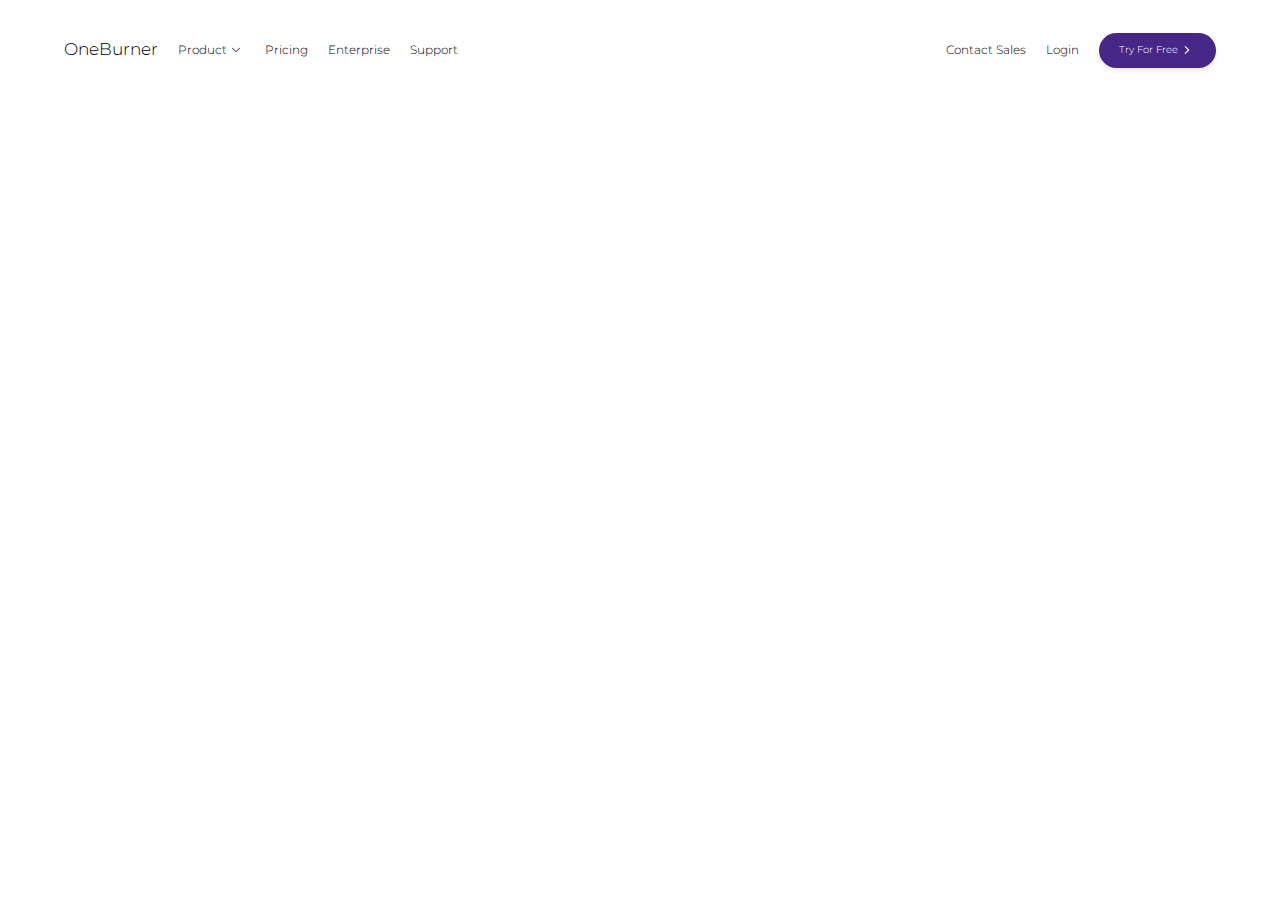
==== index.html @ 7a17dc21 "first commit" ====
<!DOCTYPE html>
<html lang="en">
  <head>
    <meta charset="UTF-8" />
    <meta http-equiv="X-UA-Compatible" content="IE=edge" />
    <meta name="viewport" content="width=device-width, initial-scale=1.0" />
    <title>OneBurner</title>
    <link rel="stylesheet" href="css/default.css" />
    <link rel="stylesheet" href="css/index.css" />
  </head>
  <body>
    <!-- <div id="dropdown-wrapper" class="dropdown-container">
      <div class="dropdown-content">
        <ul class="flex-vertical-center dropdown-links">
          <li class="dropdown-link">
            <h4 class="link-title">Clients</h4>
            <p class="link-description">
              See the amazing team that use <br />Oneburner.
            </p>
          </li>
          <li class="dropdown-link">
            <h4 class="link-title">OneBurner Stores</h4>
            <p class="link-description">
              Explore our ready made solutions to <br />Expand your business.
            </p>
          </li>
          <li class="dropdown-link">
            <h4 class="link-title">Integration</h4>
            <p class="link-description">
              Connect different solutions to <br />Oneburner and get more done.
            </p>
          </li>
          <li class="dropdown-link">
            <h4 class="link-title">Why OneBurner?</h4>
            <p class="link-description">
              Learn more about our features <br />Success rates, benefits and
              demo.
            </p>
          </li>
        </ul>
      </div>
    </div> -->
    <nav class="flex-vertical-center navbar">
      <div class="logo-container">
        <h3>OneBurner</h3>
      </div>
      <div class="flex-vertical-center nav-links">
        <ul class="flex-vertical-center left-nav-links drop-link">
          <li class="flex-vertical-center nav-link" id="drop-link">
            <a href="#">Product</a>
            <img src="assets/arrow-down.svg" alt="" class="link-icon" />
            <div class="dropdownContain">
              <div class="dropOut">
                <ul class="flex-vertical-center dropdown-links">
                  <li class="dropdown-link">
                    <h4 class="link-title">Clients</h4>
                    <p class="link-description">
                      See the amazing team that use <br />Oneburner.
                    </p>
                  </li>
                  <li class="dropdown-link">
                    <h4 class="link-title">OneBurner Stores</h4>
                    <p class="link-description">
                      Explore our ready made solutions to <br />Expand your
                      business.
                    </p>
                  </li>
                  <li class="dropdown-link">
                    <h4 class="link-title">Integration</h4>
                    <p class="link-description">
                      Connect different solutions to <br />Oneburner and get
                      more done.
                    </p>
                  </li>
                  <li class="dropdown-link">
                    <h4 class="link-title">Why OneBurner?</h4>
                    <p class="link-description">
                      Learn more about our features <br />Success rates,
                      benefits and demo.
                    </p>
                  </li>
                </ul>
              </div>
            </div>
          </li>
          <li class="nav-link">
            <a href="#">Pricing</a>
          </li>
          <li class="nav-link"><a href="#">Enterprise</a></li>
          <li class="nav-link"><a href="#">Support</a></li>
        </ul>
        <ul class="flex-vertical-center right-nav-links">
          <li class="nav-link"><a href="contact.html">Contact Sales</a></li>
          <li class="nav-link"><a href="login.html">Login</a></li>
          <li class="nav-link btn">
            <a href="#">Try For Free</a>
            <img src="assets/arrow-right.svg" alt="" class="link-icon" />
          </li>
        </ul>
      </div>
    </nav>
    <script src="js/script.js"></script>
  </body>
</html>
---- css/default.css ----
@import url("https://fonts.googleapis.com/css?family=Monoton|Lora|Montserrat:600&display=swap");
:root {
  --primaryColor: #ffffff;
  --secondaryColor: #462686;
  --linkColor: #5c5c5c;
  --shadow: 0px 3px 6px #00000015;
  --textShadow: 0px 3px 6px #00000034;
}

* {
  margin: 0;
  padding: 0;
  box-sizing: border-box;
}
body,
html {
  margin: 0;
  font-size: 10px;
  background-color: var(--primaryColor);
}
h1,
h2,
h3,
h4,
h5,
h6,
p,
a,
ul,
span,
label,
li,
img {
  font-weight: 300;
  font-family: "Montserrat", sans-serif;
  list-style: none;
}

h1,
h2,
h3,
h4,
h5,
h6 {
  line-height: 1.5;
}
p {
  line-height: 1.6;
  font-weight: 400;
  font-size: 1.5em;
  color: #adadad;
}

h1 {
  font-size: 5.6em;
  letter-spacing: 0.5em;
}
h2 {
  font-size: 4.48em;
  line-height: 1.1;
}
h3 {
  font-size: 1.7em;
}
h4 {
  font-size: 1.2em;
  letter-spacing: 0.6px;
}
h5 {
  font-size: 1.1em;
}
h6 {
  font-size: 0.9em;
  letter-spacing: 1px;
}

a,
button {
  font-family: "Montserrat", sans-serif;
  display: inline-block;
  text-decoration: none !important;
  color: inherit;
  transition: all 0.3s;
  border: none;
}
a {
  font-size: 1.2em;
}
.flex-center {
  display: flex;
  align-items: center;
  justify-content: center;
}
.flex-vertical-center {
  display: flex;
  align-items: center;
}
.flex-horizontal-center {
  display: flex;
  justify-content: center;
}
.btn {
  cursor: pointer;
  height: 3.5em !important;
  padding: 0 !important;
  display: flex;
  align-items: center;
  justify-content: space-evenly;
  text-align: center;
  background-color: var(--secondaryColor);
  color: var(--primaryColor);
  border-radius: 3em;
  box-shadow: var(--shadow);
  font-weight: 700 !important;
}
.dropdown-container {
  visibility: hidden;
  opacity: 0;
  transition: all 0.3s ease-in-out;
  transform: scale(1);
  position: fixed;
  z-index: 1;
  left: 0;
  bottom: 0;
  width: 100%;
  height: calc(100vh - 10em);
  background-color: rgba(21, 17, 17, 0.527);
}
.dropdown-container .dropdown-content {
  -webkit-box-shadow: var(--shadow);
  -moz-box-shadow: var(--shadow);
  box-shadow: var(--shadow);
  background-color: #fefefe;
  margin: auto;
  width: 100%;
  /* min-height: 10em; */
  padding: 1em 5%;
  padding-bottom: 5em;
}

.dropdown-container .dropdown-content .dropdown-links .dropdown-link {
  margin-right: 6em;
}

.dropdown-container
  .dropdown-content
  .dropdown-links
  .dropdown-link
  .link-title {
  font-size: 1.1em;
  line-height: 2.5em;
  color: #000000;
  font-weight: 600;
}

.dropdown-container
  .dropdown-content
  .dropdown-links
  .dropdown-link
  .link-description {
  font-size: 1em;
  line-height: 2em;
  color: var(--linkColor);
}

.show {
  visibility: visible;
  opacity: 1;
  transform: scale(1);
}

/*---------- RESET --------------------------------*/

body {
  line-height: 1;
}
ol,
ul {
  list-style: none;
}
blockquote,
q {
  quotes: none;
}
blockquote:before,
blockquote:after,
q:before,
q:after {
  content: "";
  content: none;
} /* remember to define focus styles! */
:focus {
  outline: 0;
} /* remember to highlight inserts somehow! */
ins {
  text-decoration: none;
}
del {
  text-decoration: line-through;
} /* tables still need 'cellspacing="0"' in the markup */
table {
  border-collapse: collapse;
  border-spacing: 0;
}

ul li.drop-link {
  position: relative;
}
ul > li {
  display: inline-block;
}

.dropdownContain {
  height: calc(100vh - 10em);
  position: absolute;
  left: 0;
  right: 0;
  z-index: 2;
  padding: 0 5%;
  /* left: 50%; */
  /* margin-left: -80px; half of width */
  /* top: -400px; */
}
.dropOut {
  width: 100%;
  background: white;
  float: left;
  position: relative;
  margin-top: 0px;
  opacity: 0;
  -webkit-transition: all 0.1s ease-out;
  -moz-transition: all 0.1s ease-out;
  -ms-transition: all 0.1s ease-out;
  -o-transition: all 0.1s ease-out;
  transition: all 0.1s ease-out;
}

.dropOut ul {
  float: left;
  padding: 10px 0;
}
.dropOut ul li {
  text-align: left;
  float: left;
  width: 125px;
  padding: 12px 0 10px 15px;
  margin: 0px 10px;
  color: #777;
  -webkit-border-radius: 4px;
  -moz-border-radius: 4px;
  border-radius: 4px;
  -webkit-transition: background 0.1s ease-out;
  -moz-transition: background 0.1s ease-out;
  -ms-transition: background 0.1s ease-out;
  -o-transition: background 0.1s ease-out;
  transition: background 0.1s ease-out;
}

.dropOut ul li:hover {
  background: #f6f6f6;
}

ul li:hover a {
  color: white;
}
ul li:hover .dropdownContain {
  top: 65px;
}
ul li:hover .underline {
  border-bottom-color: #777;
}
ul li:hover .dropOut {
  opacity: 1;
  margin-top: 8px;
}
---- css/index.css ----
:root {
  --primaryColor: #ffffff;
  --secondaryColor: #462686;
  --linkColor: #5c5c5c;
  --shadow: 0px 3px 6px #00000015;
  --textShadow: 0px 3px 6px #00000034;
}

* {
  -webkit-box-sizing: border-box;
          box-sizing: border-box;
  padding: 0;
  margin: 0;
}

.navbar {
  height: 10em;
  padding: 0 5%;
}

.navbar .nav-links {
  margin-left: auto;
  width: 100%;
}

.navbar .nav-links .right-nav-links {
  margin-left: auto;
}

.navbar .nav-links .right-nav-links .btn {
  padding: 0 2em !important;
}

.navbar .nav-links .right-nav-links .btn a {
  font-size: 1em;
}

.navbar .nav-links .nav-link {
  margin-left: 2em;
}

.navbar .nav-links .nav-link .link-icon {
  height: 0.8em;
  width: 0.8em;
  margin: 0 0.5em;
}

main {
  margin-top: 5em;
  min-height: 100vh;
}

footer {
  min-height: 8em;
}

footer .copyright {
  color: var(--linkColor);
  font-size: 1.2em;
}
/*# sourceMappingURL=index.css.map */
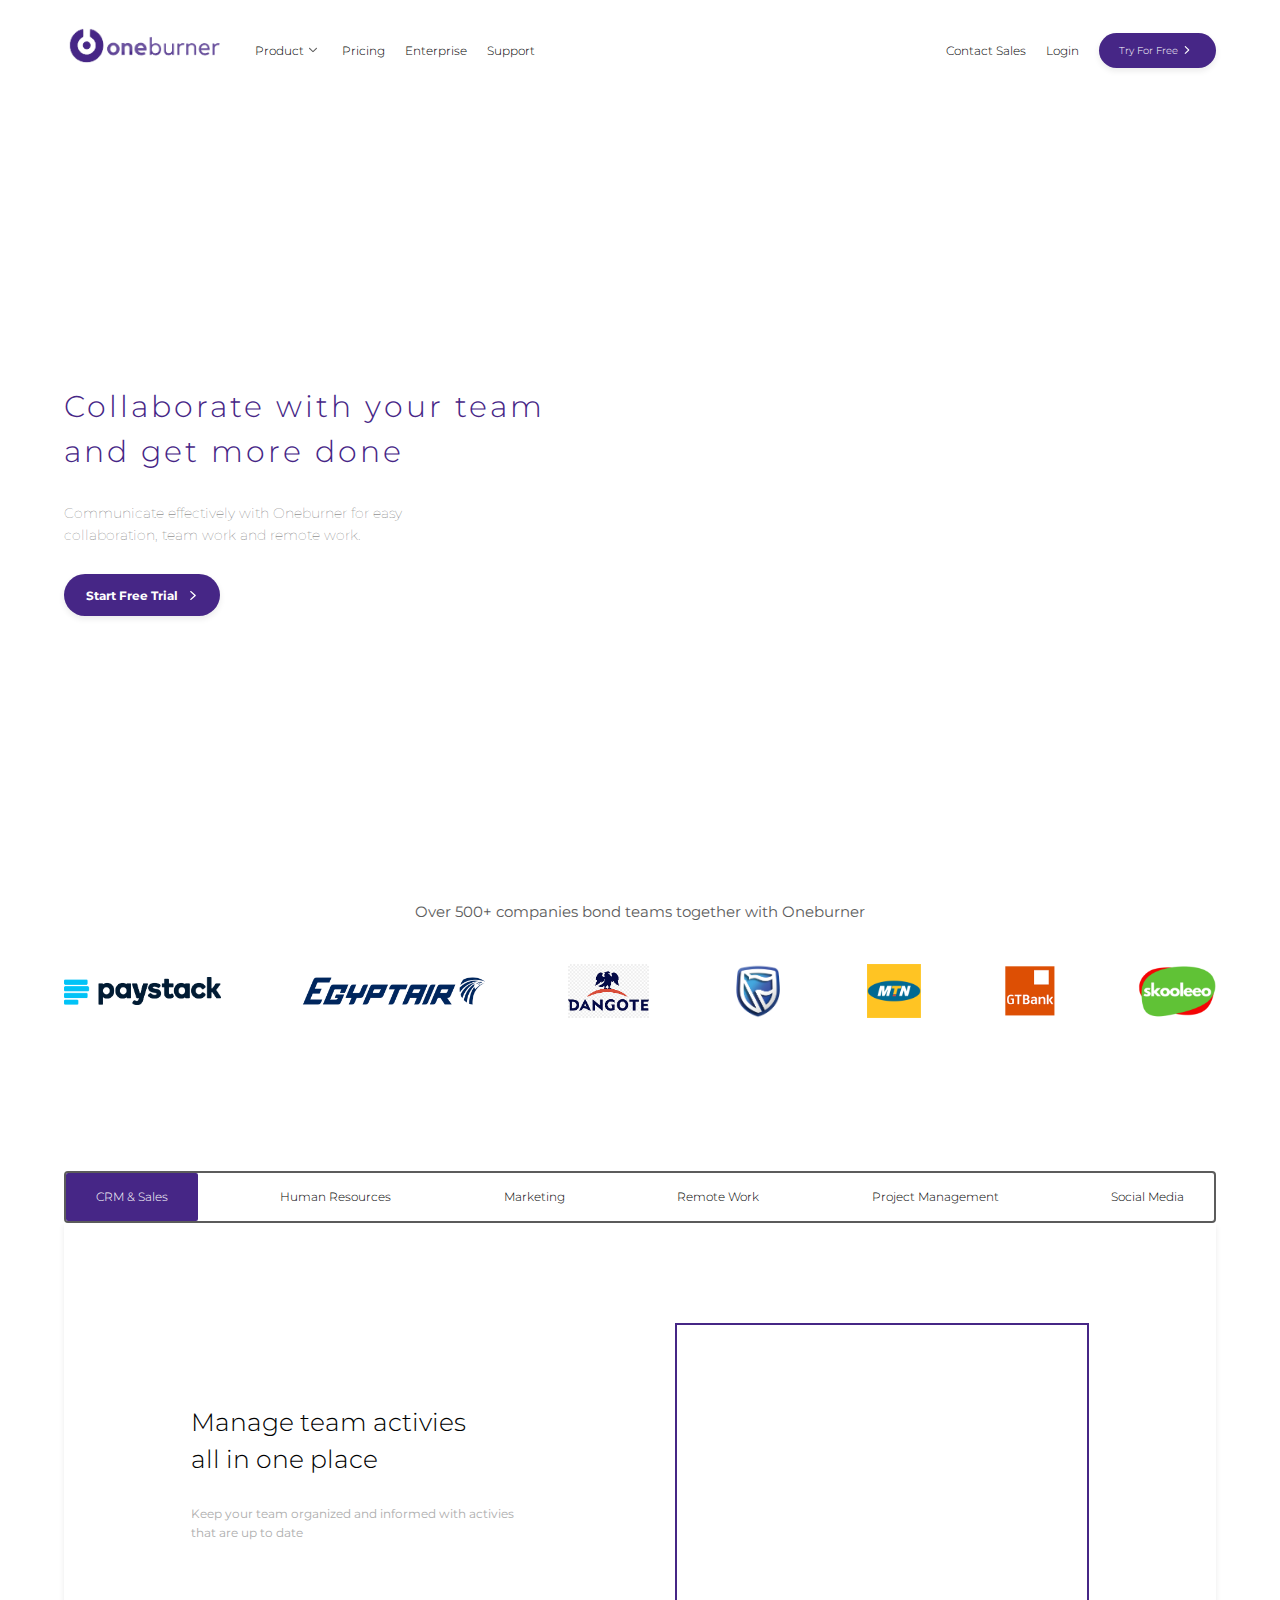
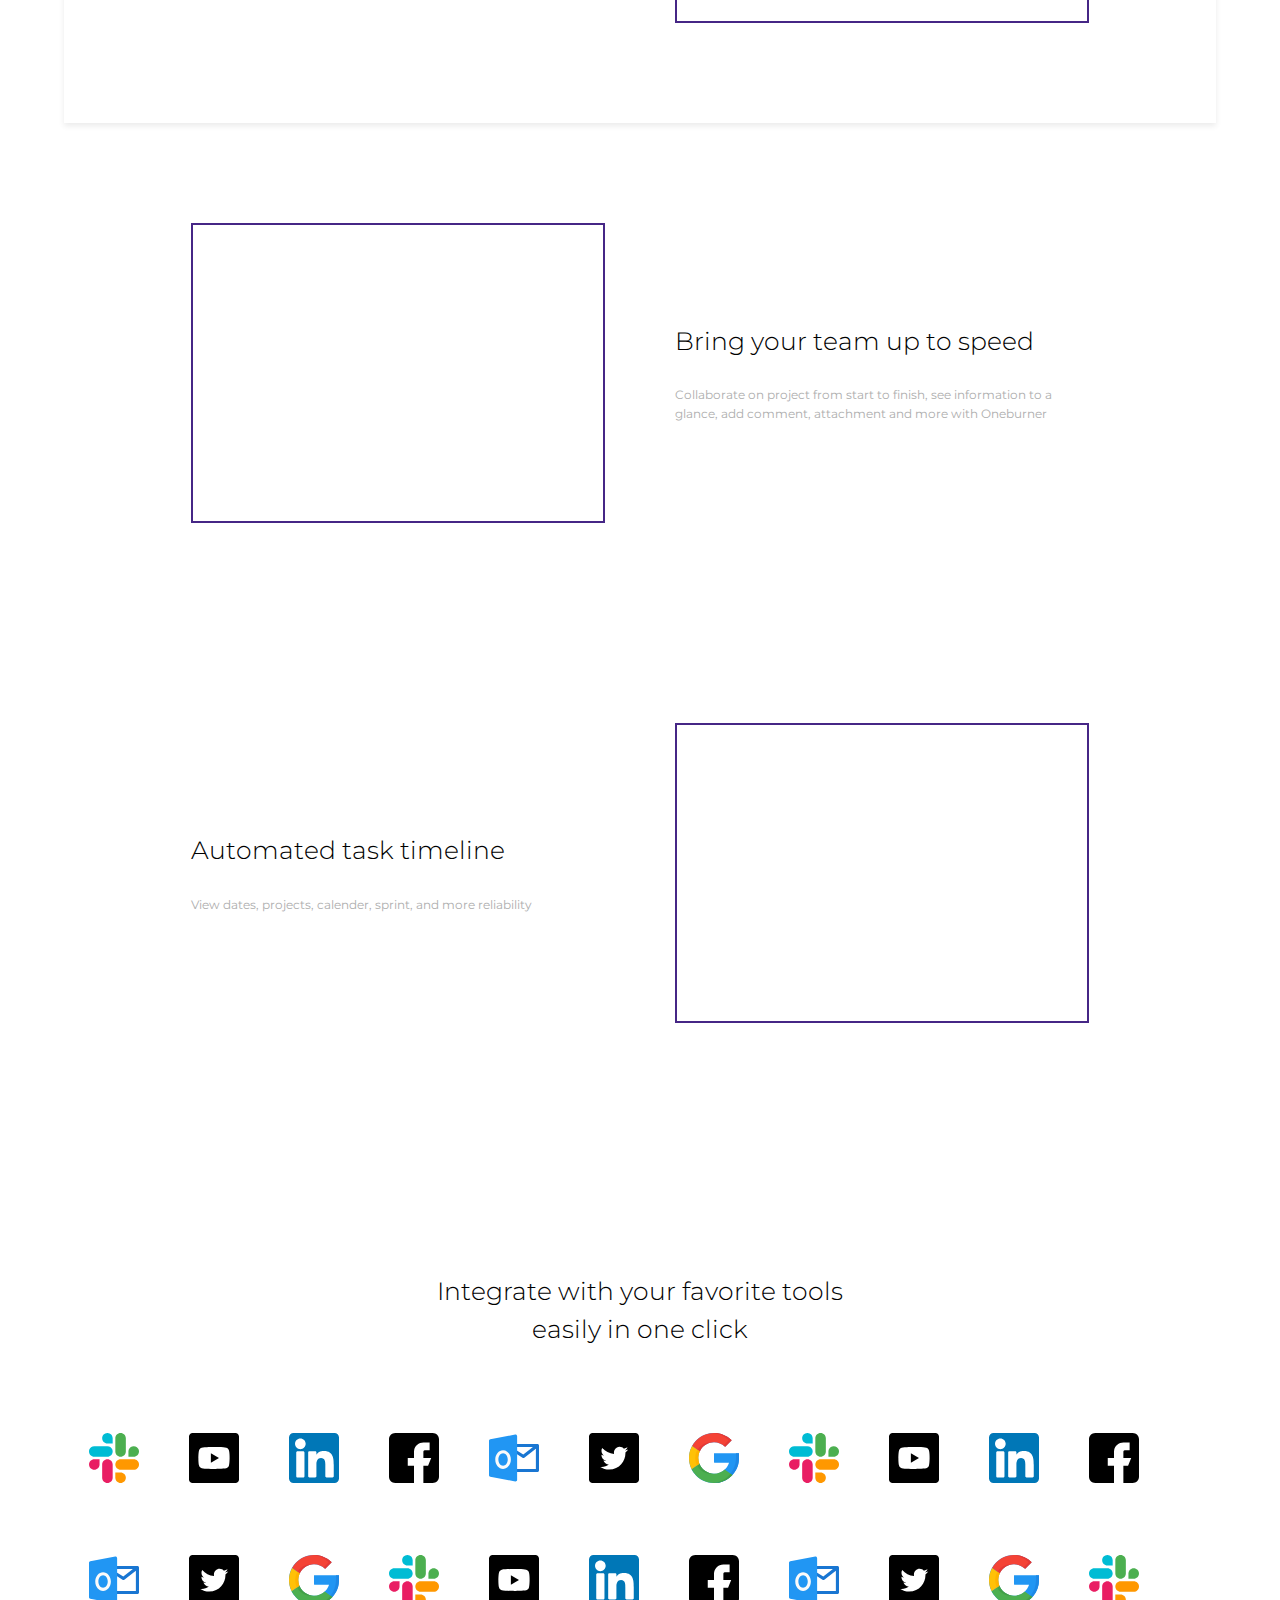
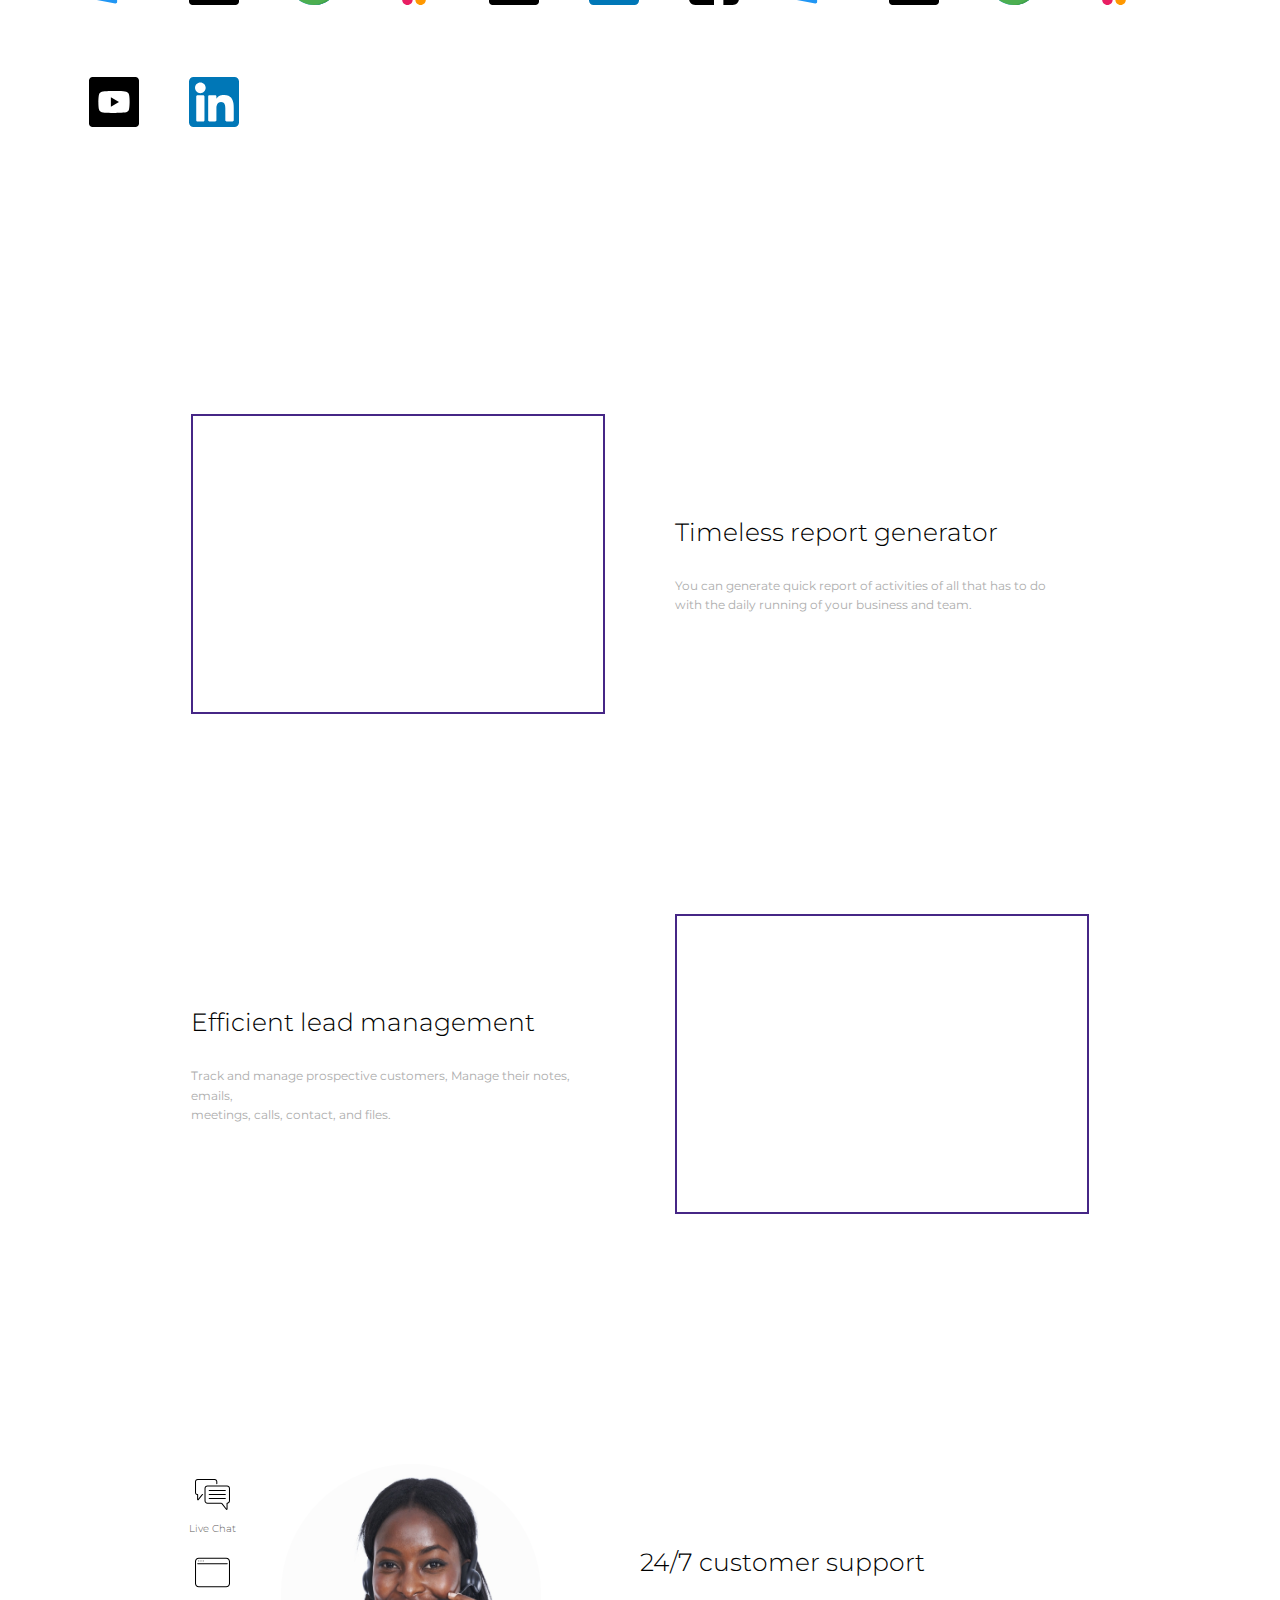
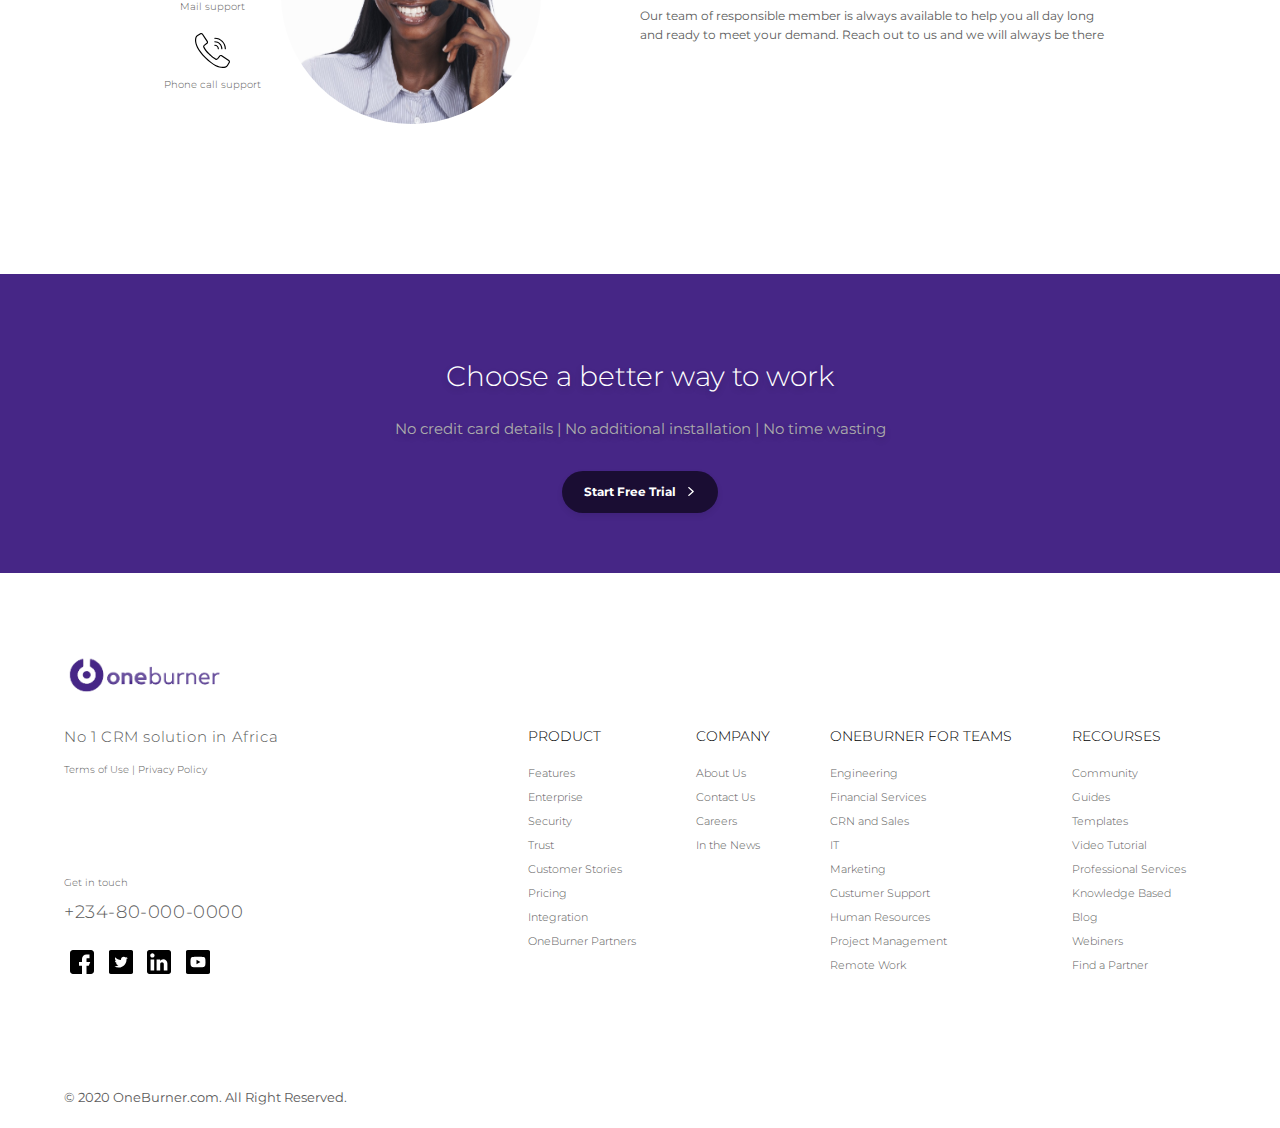
==== commit 0f716a28: "done with most of the things" ====
--- a/index.html
+++ b/index.html
@@ -9,7 +9,7 @@
     <link rel="stylesheet" href="css/index.css" />
   </head>
   <body>
-    <!-- <div id="dropdown-wrapper" class="dropdown-container">
+    <div id="dropdown-wrapper" class="dropdown-container">
       <div class="dropdown-content">
         <ul class="flex-vertical-center dropdown-links">
           <li class="dropdown-link">
@@ -39,66 +39,375 @@
           </li>
         </ul>
       </div>
-    </div> -->
+    </div>
     <nav class="flex-vertical-center navbar">
       <div class="logo-container">
-        <h3>OneBurner</h3>
+        <h3>
+          <a href="index.html"
+            ><img src="assets/logos/logo.png" alt="Oneburner logo" class="logo"
+          /></a>
+        </h3>
       </div>
       <div class="flex-vertical-center nav-links">
-        <ul class="flex-vertical-center left-nav-links drop-link">
+        <ul class="flex-vertical-center left-nav-links">
           <li class="flex-vertical-center nav-link" id="drop-link">
             <a href="#">Product</a>
-            <img src="assets/arrow-down.svg" alt="" class="link-icon" />
-            <div class="dropdownContain">
-              <div class="dropOut">
-                <ul class="flex-vertical-center dropdown-links">
-                  <li class="dropdown-link">
-                    <h4 class="link-title">Clients</h4>
-                    <p class="link-description">
-                      See the amazing team that use <br />Oneburner.
-                    </p>
-                  </li>
-                  <li class="dropdown-link">
-                    <h4 class="link-title">OneBurner Stores</h4>
-                    <p class="link-description">
-                      Explore our ready made solutions to <br />Expand your
-                      business.
-                    </p>
-                  </li>
-                  <li class="dropdown-link">
-                    <h4 class="link-title">Integration</h4>
-                    <p class="link-description">
-                      Connect different solutions to <br />Oneburner and get
-                      more done.
-                    </p>
-                  </li>
-                  <li class="dropdown-link">
-                    <h4 class="link-title">Why OneBurner?</h4>
-                    <p class="link-description">
-                      Learn more about our features <br />Success rates,
-                      benefits and demo.
-                    </p>
-                  </li>
-                </ul>
-              </div>
-            </div>
-          </li>
-          <li class="nav-link">
-            <a href="#">Pricing</a>
-          </li>
+            <img src="assets/icons/arrow-down.svg" alt="" class="link-icon" />
+          </li>
+          <li class="nav-link"><a href="#">Pricing</a></li>
           <li class="nav-link"><a href="#">Enterprise</a></li>
           <li class="nav-link"><a href="#">Support</a></li>
         </ul>
         <ul class="flex-vertical-center right-nav-links">
-          <li class="nav-link"><a href="contact.html">Contact Sales</a></li>
+          <li class="nav-link">
+            <a href="contact.html">Contact Sales</a>
+          </li>
           <li class="nav-link"><a href="login.html">Login</a></li>
           <li class="nav-link btn">
             <a href="#">Try For Free</a>
-            <img src="assets/arrow-right.svg" alt="" class="link-icon" />
+            <img src="assets/icons/arrow-right.svg" alt="" class="link-icon" />
           </li>
         </ul>
       </div>
     </nav>
+    <section class="flex-vertical-center hero">
+      <div class="hero-text-content">
+        <h1 class="hook">Collaborate with your team <br />and get more done</h1>
+        <p class="sub-hook">
+          Communicate effectively with Oneburner for easy <br />collaboration,
+          team work and remote work.
+        </p>
+        <button class="btn cta">
+          Start Free Trial
+          <img src="assets/icons/arrow-right.svg" alt="arrow right" />
+        </button>
+      </div>
+      <div class="hero-photo"></div>
+    </section>
+    <section class="companies">
+      <p>Over 500+ companies bond teams together with Oneburner</p>
+      <div class="flex-vertical-center company-logos">
+        <div class="logo-wrapper">
+          <a href=""
+            ><img class="large" src="assets/logos/paystack.png" alt="paystack"
+          /></a>
+        </div>
+        <div class="logo-wrapper">
+          <a href=""
+            ><img class="large" src="assets/logos/egyptair.png" alt="egyptair"
+          /></a>
+        </div>
+        <div class="logo-wrapper">
+          <a href=""><img src="assets/logos/dangote.png" alt="dangote" /></a>
+        </div>
+        <div class="logo-wrapper">
+          <a href=""><img src="assets/logos/stambic.webp" alt="stambic" /></a>
+        </div>
+        <div class="logo-wrapper">
+          <a href=""><img src="assets/logos/mtn.png" alt="mtn" /></a>
+        </div>
+        <div class="logo-wrapper">
+          <a href=""><img src="assets/logos/gt.jpg" alt="gt" /></a>
+        </div>
+        <div class="logo-wrapper">
+          <a href=""><img src="assets/logos/skooleeo.png" alt="skooleeo" /></a>
+        </div>
+      </div>
+    </section>
+    <section class="tabs">
+      <div class="tabbar">
+        <ul class="flex-vertical-center tabbar-links">
+          <li class="tabbar-link active"><a href="">CRM & Sales</a></li>
+          <li class="tabbar-link"><a href="">Human Resources</a></li>
+          <li class="tabbar-link"><a href="">Marketing</a></li>
+          <li class="tabbar-link"><a href="">Remote Work</a></li>
+          <li class="tabbar-link"><a href="">Project Management</a></li>
+          <li class="tabbar-link"><a href="">Social Media</a></li>
+        </ul>
+      </div>
+      <div class="flex-vertical-center box manage-team">
+        <div class="box-left manage-team-text-content">
+          <h3>Manage team activies <br />all in one place</h3>
+          <p>
+            Keep your team organized and informed with activies <br />that are
+            up to date
+          </p>
+        </div>
+        <div class="box-right manage-team-video"></div>
+      </div>
+      <div class="flex-vertical-center box">
+        <div class="box-right"></div>
+        <div class="box-left">
+          <h3>Bring your team up to speed</h3>
+          <p>
+            Collaborate on project from start to finish, see information to a
+            <br />glance, add comment, attachment and more with Oneburner
+          </p>
+        </div>
+      </div>
+      <div class="flex-vertical-center box">
+        <div class="box-left">
+          <h3>Automated task timeline</h3>
+          <p>View dates, projects, calender, sprint, and more reliability</p>
+        </div>
+        <div class="box-right"></div>
+      </div>
+    </section>
+    <section class="tools">
+      <h2 class="tools-heading">
+        Integrate with your favorite tools <br />easily in one click
+      </h2>
+      <div class="tool-icons">
+        <div class="tool-icon-container">
+          <img src="assets/icons/slack.svg" alt="slack" />
+        </div>
+        <div class="tool-icon-container">
+          <img src="assets/icons/youtube.svg" alt="slack" />
+        </div>
+        <div class="tool-icon-container">
+          <img src="assets/icons/linkedin.svg" alt="slack" />
+        </div>
+        <div class="tool-icon-container">
+          <img src="assets/icons/facebook.svg" alt="slack" />
+        </div>
+        <div class="tool-icon-container">
+          <img src="assets/icons/outlook.svg" alt="slack" />
+        </div>
+        <div class="tool-icon-container">
+          <img src="assets/icons/twitter.svg" alt="slack" />
+        </div>
+        <div class="tool-icon-container">
+          <img src="assets/icons/google-symbol.svg" alt="slack" />
+        </div>
+
+        <div class="tool-icon-container">
+          <img src="assets/icons/slack.svg" alt="slack" />
+        </div>
+        <div class="tool-icon-container">
+          <img src="assets/icons/youtube.svg" alt="slack" />
+        </div>
+        <div class="tool-icon-container">
+          <img src="assets/icons/linkedin.svg" alt="slack" />
+        </div>
+        <div class="tool-icon-container">
+          <img src="assets/icons/facebook.svg" alt="slack" />
+        </div>
+        <div class="tool-icon-container">
+          <img src="assets/icons/outlook.svg" alt="slack" />
+        </div>
+        <div class="tool-icon-container">
+          <img src="assets/icons/twitter.svg" alt="slack" />
+        </div>
+        <div class="tool-icon-container">
+          <img src="assets/icons/google-symbol.svg" alt="slack" />
+        </div>
+
+        <div class="tool-icon-container">
+          <img src="assets/icons/slack.svg" alt="slack" />
+        </div>
+        <div class="tool-icon-container">
+          <img src="assets/icons/youtube.svg" alt="slack" />
+        </div>
+        <div class="tool-icon-container">
+          <img src="assets/icons/linkedin.svg" alt="slack" />
+        </div>
+        <div class="tool-icon-container">
+          <img src="assets/icons/facebook.svg" alt="slack" />
+        </div>
+        <div class="tool-icon-container">
+          <img src="assets/icons/outlook.svg" alt="slack" />
+        </div>
+        <div class="tool-icon-container">
+          <img src="assets/icons/twitter.svg" alt="slack" />
+        </div>
+        <div class="tool-icon-container">
+          <img src="assets/icons/google-symbol.svg" alt="slack" />
+        </div>
+
+        <div class="tool-icon-container">
+          <img src="assets/icons/slack.svg" alt="slack" />
+        </div>
+        <div class="tool-icon-container">
+          <img src="assets/icons/youtube.svg" alt="slack" />
+        </div>
+        <div class="tool-icon-container">
+          <img src="assets/icons/linkedin.svg" alt="slack" />
+        </div>
+      </div>
+    </section>
+    <section class="boxes">
+      <div class="flex-vertical-center box">
+        <div class="box-right"></div>
+        <div class="box-left">
+          <h3>Timeless report generator</h3>
+          <p>
+            You can generate quick report of activities of all that has to do
+            <br />with the daily running of your business and team.
+          </p>
+        </div>
+      </div>
+      <div class="flex-vertical-center box">
+        <div class="box-left">
+          <h3>Efficient lead management</h3>
+          <p>
+            Track and manage prospective customers, Manage their notes, emails,
+            <br />meetings, calls, contact, and files.
+          </p>
+        </div>
+        <div class="box-right"></div>
+      </div>
+    </section>
+    <section class="flex-vertical-center customer-support">
+      <div class="flex-vertical-center illustration">
+        <div class="support-types">
+          <div class="flex-center support-type">
+            <img src="assets/icons/chat.svg" alt="chat icon" />
+            <span>Live Chat</span>
+          </div>
+          <div class="flex-center support-type">
+            <img src="assets/icons/browser.svg" alt="mail support icon" />
+            <span>Mail support</span>
+          </div>
+          <div class="flex-center support-type">
+            <img src="assets/icons/call.svg" alt="phone icon" />
+            <span>Phone call support</span>
+          </div>
+        </div>
+        <div class="image-wrapper">
+          <img
+            src="assets/images/support.jpg"
+            alt="african lady customer care"
+          />
+        </div>
+      </div>
+      <div class="text-content">
+        <h3>24/7 customer support</h3>
+        <p>
+          Our team of responsible member is always available to help you all day
+          long <br />and ready to meet your demand. Reach out to us and we will
+          always be there
+        </p>
+      </div>
+    </section>
+    <section class="get-started">
+      <h2>Choose a better way to work</h2>
+      <p>
+        No credit card details | No additional installation | No time wasting
+      </p>
+      <button class="btn cta">
+        Start Free Trial
+        <img src="assets/icons/arrow-right.svg" alt="arrow right" />
+      </button>
+    </section>
+    <footer>
+      <div class="flex-vertical-center logo-lang">
+        <div class="logo-container">
+          <h3>
+            <a href="index.html"
+              ><img
+                src="assets/logos/logo.png"
+                alt="Oneburner logo"
+                class="logo"
+            /></a>
+          </h3>
+        </div>
+      </div>
+      <div class="contact-and-links">
+        <div class="contact">
+          <div class="address">
+            <h4>No 1 CRM solution in Africa</h4>
+            <span>Terms of Use | Privacy Policy</span>
+          </div>
+          <div class="number">
+            <span>Get in touch</span>
+            <h4>+234-80-000-0000</h4>
+          </div>
+          <div class="social-media">
+            <a href="#facebook">
+              <img
+                src="assets/icons/facebook.svg"
+                alt="facebook icon"
+                class="icon"
+              />
+            </a>
+            <a href="#twitter">
+              <img
+                src="assets/icons/twitter.svg"
+                alt="twitter icon"
+                class="icon"
+              />
+            </a>
+            <a href="#linkedin">
+              <img
+                src="assets/icons/linkedin-logo.svg"
+                alt="linkedin icon"
+                class="icon"
+              />
+            </a>
+            <a href="#youtube">
+              <img
+                src="assets/icons/youtube.svg"
+                alt="youtube icon"
+                class="icon"
+              />
+            </a>
+          </div>
+        </div>
+        <div class="flex-vertical-center links">
+          <div class="link-group">
+            <h5 class="title">Product</h5>
+            <ul class="footer-links">
+              <li class="footer-link"><a href="">Features</a></li>
+              <li class="footer-link"><a href="">Enterprise</a></li>
+              <li class="footer-link"><a href="">Security</a></li>
+              <li class="footer-link"><a href="">Trust</a></li>
+              <li class="footer-link"><a href="">Customer Stories</a></li>
+              <li class="footer-link"><a href="">Pricing</a></li>
+              <li class="footer-link"><a href="">Integration</a></li>
+              <li class="footer-link"><a href="">OneBurner Partners</a></li>
+            </ul>
+          </div>
+          <div class="link-group">
+            <h5 class="title">Company</h5>
+            <ul class="footer-links">
+              <li class="footer-link"><a href="">About Us</a></li>
+              <li class="footer-link"><a href="">Contact Us</a></li>
+              <li class="footer-link"><a href="">Careers</a></li>
+              <li class="footer-link"><a href="">In the News</a></li>
+            </ul>
+          </div>
+          <div class="link-group">
+            <h5 class="title">Oneburner For Teams</h5>
+            <ul class="footer-links">
+              <li class="footer-link"><a href="">Engineering</a></li>
+              <li class="footer-link"><a href="">Financial Services</a></li>
+              <li class="footer-link"><a href="">CRN and Sales</a></li>
+              <li class="footer-link"><a href="">IT</a></li>
+              <li class="footer-link"><a href="">Marketing</a></li>
+              <li class="footer-link"><a href="">Custumer Support</a></li>
+              <li class="footer-link"><a href="">Human Resources</a></li>
+              <li class="footer-link"><a href="">Project Management</a></li>
+              <li class="footer-link"><a href="">Remote Work</a></li>
+            </ul>
+          </div>
+          <div class="link-group">
+            <h5 class="title">Recourses</h5>
+            <ul class="footer-links">
+              <li class="footer-link"><a href="">Community</a></li>
+              <li class="footer-link"><a href="">Guides</a></li>
+              <li class="footer-link"><a href="">Templates</a></li>
+              <li class="footer-link"><a href="">Video Tutorial</a></li>
+              <li class="footer-link"><a href="">Professional Services</a></li>
+              <li class="footer-link"><a href="">Knowledge Based</a></li>
+              <li class="footer-link"><a href="">Blog</a></li>
+              <li class="footer-link"><a href="">Webiners</a></li>
+              <li class="footer-link"><a href="">Find a Partner</a></li>
+            </ul>
+          </div>
+        </div>
+      </div>
+      <p class="copyright">&copy; 2020 OneBurner.com. All Right Reserved.</p>
+    </footer>
     <script src="js/script.js"></script>
   </body>
 </html>
--- a/css/default.css
+++ b/css/default.css
@@ -53,7 +53,7 @@
 
 h1 {
   font-size: 5.6em;
-  letter-spacing: 0.5em;
+  letter-spacing: 0.3em;
 }
 h2 {
   font-size: 4.48em;
@@ -101,17 +101,29 @@
 }
 .btn {
   cursor: pointer;
-  height: 3.5em !important;
+  height: 3.5em;
   padding: 0 !important;
   display: flex;
   align-items: center;
-  justify-content: space-evenly;
+  justify-content: center;
   text-align: center;
   background-color: var(--secondaryColor);
   color: var(--primaryColor);
   border-radius: 3em;
   box-shadow: var(--shadow);
   font-weight: 700 !important;
+}
+.cta {
+  padding: 0 2em;
+  height: 3.5em;
+  width: 13em;
+  font-size: 1.2em;
+  box-shadow: var(--shadow);
+}
+.cta img {
+  height: 0.8em;
+  width: 0.8em;
+  margin-left: 0.8em;
 }
 .dropdown-container {
   visibility: hidden;
@@ -169,107 +181,178 @@
   transform: scale(1);
 }
 
-/*---------- RESET --------------------------------*/
-
-body {
-  line-height: 1;
-}
-ol,
-ul {
-  list-style: none;
-}
-blockquote,
-q {
-  quotes: none;
-}
-blockquote:before,
-blockquote:after,
-q:before,
-q:after {
-  content: "";
-  content: none;
-} /* remember to define focus styles! */
-:focus {
-  outline: 0;
-} /* remember to highlight inserts somehow! */
-ins {
-  text-decoration: none;
-}
-del {
-  text-decoration: line-through;
-} /* tables still need 'cellspacing="0"' in the markup */
-table {
-  border-collapse: collapse;
-  border-spacing: 0;
-}
-
-ul li.drop-link {
-  position: relative;
-}
-ul > li {
+.box {
+  -webkit-box-pack: space-evenly;
+  -ms-flex-pack: space-evenly;
+  justify-content: space-evenly;
+  padding: 10em 5%;
+}
+
+.box .box-left,
+.box .box-right {
+  width: 40%;
+}
+
+.box .box-left h3 {
+  font-size: 2.5em;
+  margin-bottom: 1em;
+}
+
+.box .box-left p {
+  font-size: 1.2em;
+}
+
+.box .box-right {
+  border: 0.2em solid var(--secondaryColor);
+  min-height: 30em;
+}
+.horizontal-divider {
+  width: 2em;
+}
+
+/* NAVBAR */
+
+.navbar {
+  height: 10em;
+  padding: 0 5%;
+}
+
+.navbar .nav-links {
+  margin-left: auto;
+  width: 100%;
+}
+
+.navbar .nav-links .right-nav-links {
+  margin-left: auto;
+}
+
+.navbar .nav-links .right-nav-links .btn {
+  padding: 0 2em !important;
+}
+
+.navbar .nav-links .right-nav-links .btn a {
+  font-size: 1em;
+}
+
+.navbar .nav-links .nav-link {
+  margin-left: 2em;
+  white-space: nowrap;
+}
+.navbar .logo-container {
+  margin-right: 1em;
+}
+.navbar .logo-container h3 a .logo {
+  height: 2.2em;
+}
+.navbar .nav-links .nav-link:hover a {
+  color: #462686;
+}
+.navbar .nav-links .active a {
+  color: #462686;
+}
+
+.navbar .nav-links .nav-link .link-icon {
+  height: 0.8em;
+  width: 0.8em;
+  margin: 0 0.5em;
+}
+
+/* FOOTER */
+
+footer {
+  min-height: 8em;
+  padding: 6em 5% 2em 5%;
+}
+
+footer .logo-lang {
+  margin: 2em 0;
+}
+
+footer .logo-container h3 a .logo {
+  height: 2.2em;
+}
+
+footer .contact-and-links {
+  display: -webkit-box;
+  display: -ms-flexbox;
+  display: flex;
+  -webkit-box-align: start;
+  -ms-flex-align: start;
+  align-items: flex-start;
+}
+
+footer .contact-and-links .contact {
+  display: -webkit-box;
+  display: -ms-flexbox;
+  display: flex;
+  -webkit-box-orient: vertical;
+  -webkit-box-direction: normal;
+  -ms-flex-direction: column;
+  flex-direction: column;
+  height: 100%;
+}
+
+footer .contact-and-links .contact h4 {
+  color: var(--linkColor);
+  font-size: 1.5em;
+  margin-bottom: 1em;
+}
+
+footer .contact-and-links .contact span {
+  font-size: 1em;
+  color: var(--linkColor);
+}
+
+footer .contact-and-links .contact .number {
+  margin-top: 10em;
+}
+
+footer .contact-and-links .contact .number h4 {
+  font-size: 1.8em;
+}
+
+footer .contact-and-links .contact .number span {
   display: inline-block;
-}
-
-.dropdownContain {
-  height: calc(100vh - 10em);
-  position: absolute;
-  left: 0;
-  right: 0;
-  z-index: 2;
-  padding: 0 5%;
-  /* left: 50%; */
-  /* margin-left: -80px; half of width */
-  /* top: -400px; */
-}
-.dropOut {
-  width: 100%;
-  background: white;
-  float: left;
-  position: relative;
-  margin-top: 0px;
-  opacity: 0;
-  -webkit-transition: all 0.1s ease-out;
-  -moz-transition: all 0.1s ease-out;
-  -ms-transition: all 0.1s ease-out;
-  -o-transition: all 0.1s ease-out;
-  transition: all 0.1s ease-out;
-}
-
-.dropOut ul {
-  float: left;
-  padding: 10px 0;
-}
-.dropOut ul li {
-  text-align: left;
-  float: left;
-  width: 125px;
-  padding: 12px 0 10px 15px;
-  margin: 0px 10px;
-  color: #777;
-  -webkit-border-radius: 4px;
-  -moz-border-radius: 4px;
-  border-radius: 4px;
-  -webkit-transition: background 0.1s ease-out;
-  -moz-transition: background 0.1s ease-out;
-  -ms-transition: background 0.1s ease-out;
-  -o-transition: background 0.1s ease-out;
-  transition: background 0.1s ease-out;
-}
-
-.dropOut ul li:hover {
-  background: #f6f6f6;
-}
-
-ul li:hover a {
-  color: white;
-}
-ul li:hover .dropdownContain {
-  top: 65px;
-}
-ul li:hover .underline {
-  border-bottom-color: #777;
-}
-ul li:hover .dropOut {
-  opacity: 1;
-  margin-top: 8px;
-}
+  margin-bottom: 1em;
+}
+
+footer .contact-and-links .contact .social-media a {
+  padding: 0.5em;
+}
+
+footer .contact-and-links .contact .social-media a img {
+  height: 2em;
+  width: 2em;
+}
+
+footer .contact-and-links .links {
+  margin-left: auto;
+  -webkit-box-align: start;
+  -ms-flex-align: start;
+  align-items: flex-start;
+}
+
+footer .contact-and-links .links .link-group {
+  margin: 0 3em;
+}
+
+footer .contact-and-links .links .link-group .title {
+  text-transform: uppercase;
+  font-size: 1.4em;
+  margin-bottom: 1em;
+}
+
+footer .contact-and-links .links .link-group .footer-links .footer-link {
+  padding: 0.5em 0;
+}
+
+footer .contact-and-links .links .link-group .footer-links .footer-link a {
+  font-size: 1.1em;
+  color: var(--linkColor);
+}
+
+footer .copyright {
+  margin-top: 8em;
+  color: var(--linkColor);
+  font-size: 1.3em;
+}
--- a/css/index.css
+++ b/css/index.css
@@ -13,49 +13,231 @@
   margin: 0;
 }
 
-.navbar {
-  height: 10em;
-  padding: 0 5%;
-}
-
-.navbar .nav-links {
-  margin-left: auto;
-  width: 100%;
-}
-
-.navbar .nav-links .right-nav-links {
-  margin-left: auto;
-}
-
-.navbar .nav-links .right-nav-links .btn {
-  padding: 0 2em !important;
-}
-
-.navbar .nav-links .right-nav-links .btn a {
-  font-size: 1em;
-}
-
-.navbar .nav-links .nav-link {
-  margin-left: 2em;
-}
-
-.navbar .nav-links .nav-link .link-icon {
-  height: 0.8em;
-  width: 0.8em;
-  margin: 0 0.5em;
-}
-
 main {
   margin-top: 5em;
   min-height: 100vh;
 }
 
-footer {
-  min-height: 8em;
-}
-
-footer .copyright {
+.hero {
+  padding: 0 5%;
+  -webkit-box-pack: justify;
+      -ms-flex-pack: justify;
+          justify-content: space-between;
+  height: calc(100vh - 10em);
+}
+
+.hero .hero-text-content,
+.hero .hero-photo {
+  width: 50%;
+}
+
+.hero .hero-text-content .hook {
+  font-size: 3em;
+  letter-spacing: 0.1em;
+  color: var(--secondaryColor);
+}
+
+.hero .hero-text-content .sub-hook {
+  font-size: 1.4em;
   color: var(--linkColor);
+  font-weight: 100;
+  margin: 2em 0;
+}
+
+.companies {
+  padding: 0 5%;
+}
+
+.companies p {
+  text-align: center;
+  color: var(--linkColor);
+}
+
+.companies .company-logos {
+  margin: 4em 0;
+  -webkit-box-pack: justify;
+      -ms-flex-pack: justify;
+          justify-content: space-between;
+}
+
+.companies .company-logos .logo-wrapper img {
+  height: 4.5em;
+}
+
+.companies .company-logos .logo-wrapper .large {
+  height: 2.3em;
+}
+
+.tabs {
+  margin: 0 5%;
+  margin-top: 15em;
+}
+
+.tabs .tabbar .tabbar-links {
+  border: 0.2em solid var(--linkColor);
+  border-radius: 0.4em;
+  -webkit-box-pack: justify;
+      -ms-flex-pack: justify;
+          justify-content: space-between;
+}
+
+.tabs .tabbar .tabbar-links .tabbar-link {
+  border-radius: 0.2em;
+  padding: 0 3em;
+  -webkit-transition: background 1s ease;
+  transition: background 1s ease;
+}
+
+.tabs .tabbar .tabbar-links .tabbar-link:hover {
+  background-color: var(--secondaryColor);
+}
+
+.tabs .tabbar .tabbar-links .tabbar-link:hover a {
+  color: var(--primaryColor);
+}
+
+.tabs .tabbar .tabbar-links .tabbar-link a {
+  line-height: 4em;
+}
+
+.tabs .tabbar .tabbar-links .active {
+  background-color: var(--secondaryColor);
+}
+
+.tabs .tabbar .tabbar-links .active a {
+  color: var(--primaryColor);
+}
+
+.tabs .manage-team {
+  -webkit-box-shadow: var(--shadow);
+          box-shadow: var(--shadow);
+}
+
+.tools {
+  padding: 0 5%;
+  margin-top: 15em;
+}
+
+.tools .tools-heading {
+  text-align: center;
+  font-size: 2.5em;
+  line-height: 1.5em;
+}
+
+.tools .tool-icons {
+  display: -webkit-box;
+  display: -ms-flexbox;
+  display: flex;
+  -ms-flex-wrap: wrap;
+      flex-wrap: wrap;
+  margin-top: 5em;
+}
+
+.tools .tool-icons .tool-icon-container {
+  width: calc(90vw / 1.1em);
+  padding: 2.5em;
+  margin: 1em 0;
+}
+
+.tools .tool-icons .tool-icon-container img {
+  height: 5em;
+  width: 5em;
+}
+
+.boxes {
+  padding: 0 5%;
+  margin-top: 15em;
+}
+
+.customer-support {
+  padding: 0 5%;
+  margin-top: 15em;
+}
+
+.customer-support .illustration,
+.customer-support .text-content {
+  width: 50%;
+}
+
+.customer-support .illustration {
+  -webkit-box-pack: center;
+      -ms-flex-pack: center;
+          justify-content: center;
+}
+
+.customer-support .illustration .support-types .support-type {
+  -webkit-box-orient: vertical;
+  -webkit-box-direction: normal;
+      -ms-flex-direction: column;
+          flex-direction: column;
+  margin-bottom: 2em;
+}
+
+.customer-support .illustration .support-types .support-type img {
+  height: 3.5em;
+  width: 3.5em;
+  margin-bottom: 1em;
+}
+
+.customer-support .illustration .support-types .support-type span {
+  color: #5c5c5c;
+}
+
+.customer-support .illustration .image-wrapper {
+  height: 26em;
+  width: 26em;
+  border-radius: 50%;
+  margin-left: 2em;
+}
+
+.customer-support .illustration .image-wrapper img {
+  height: 100%;
+  width: 100%;
+  border-radius: 50%;
+}
+
+.customer-support .text-content h3 {
+  font-size: 2.5em;
+  margin-bottom: 1em;
+}
+
+.customer-support .text-content p {
   font-size: 1.2em;
+  color: #5c5c5c;
+}
+
+.get-started {
+  background-color: var(--secondaryColor);
+  text-align: center;
+  display: -webkit-box;
+  display: -ms-flexbox;
+  display: flex;
+  -webkit-box-orient: vertical;
+  -webkit-box-direction: normal;
+      -ms-flex-direction: column;
+          flex-direction: column;
+  -webkit-box-align: center;
+      -ms-flex-align: center;
+          align-items: center;
+  padding: 6em 0;
+  margin-top: 15em;
+}
+
+.get-started h2 {
+  text-align: center;
+  font-size: 2.8em;
+  line-height: 3em;
+  color: var(--primaryColor);
+  text-shadow: var(--textShadow);
+}
+
+.get-started p {
+  text-shadow: var(--textShadow);
+  line-height: 1.5em;
+}
+
+.get-started .cta {
+  background-color: #1a0d33;
+  margin-top: 2.5em;
 }
 /*# sourceMappingURL=index.css.map */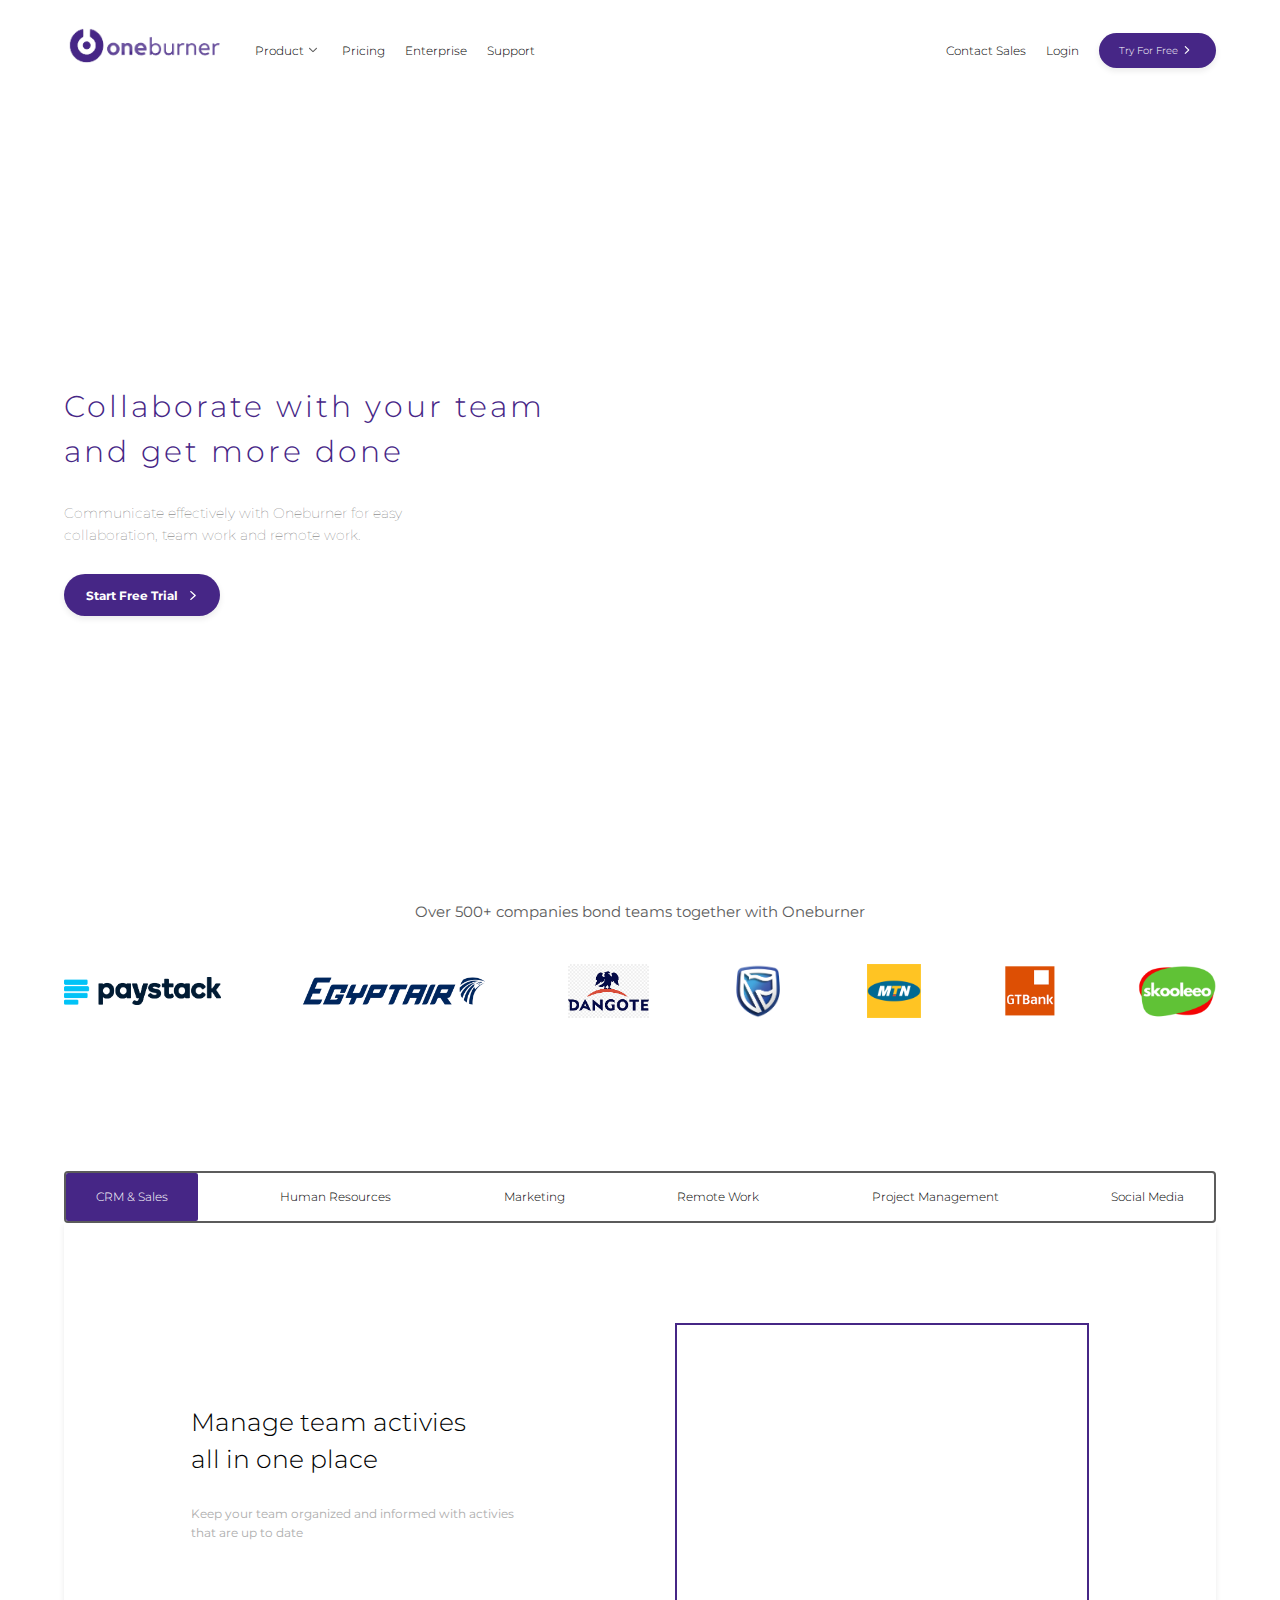
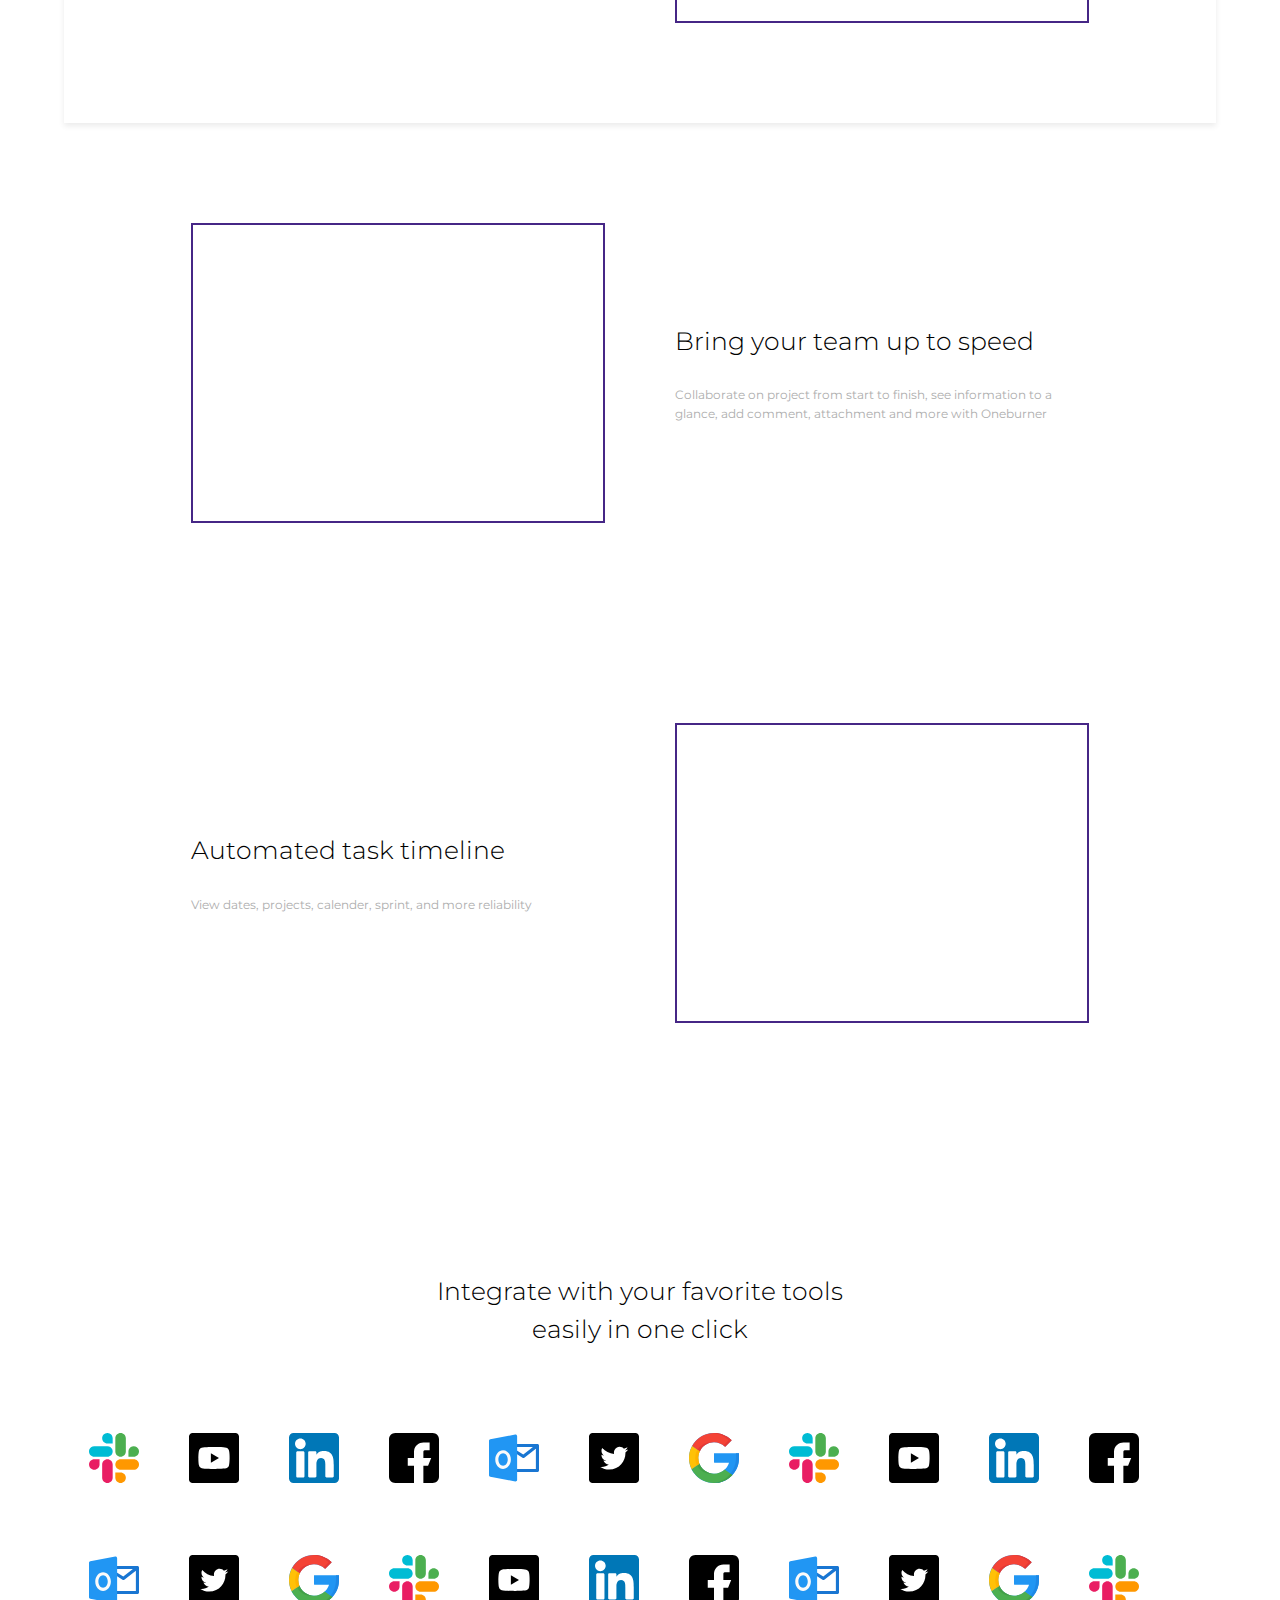
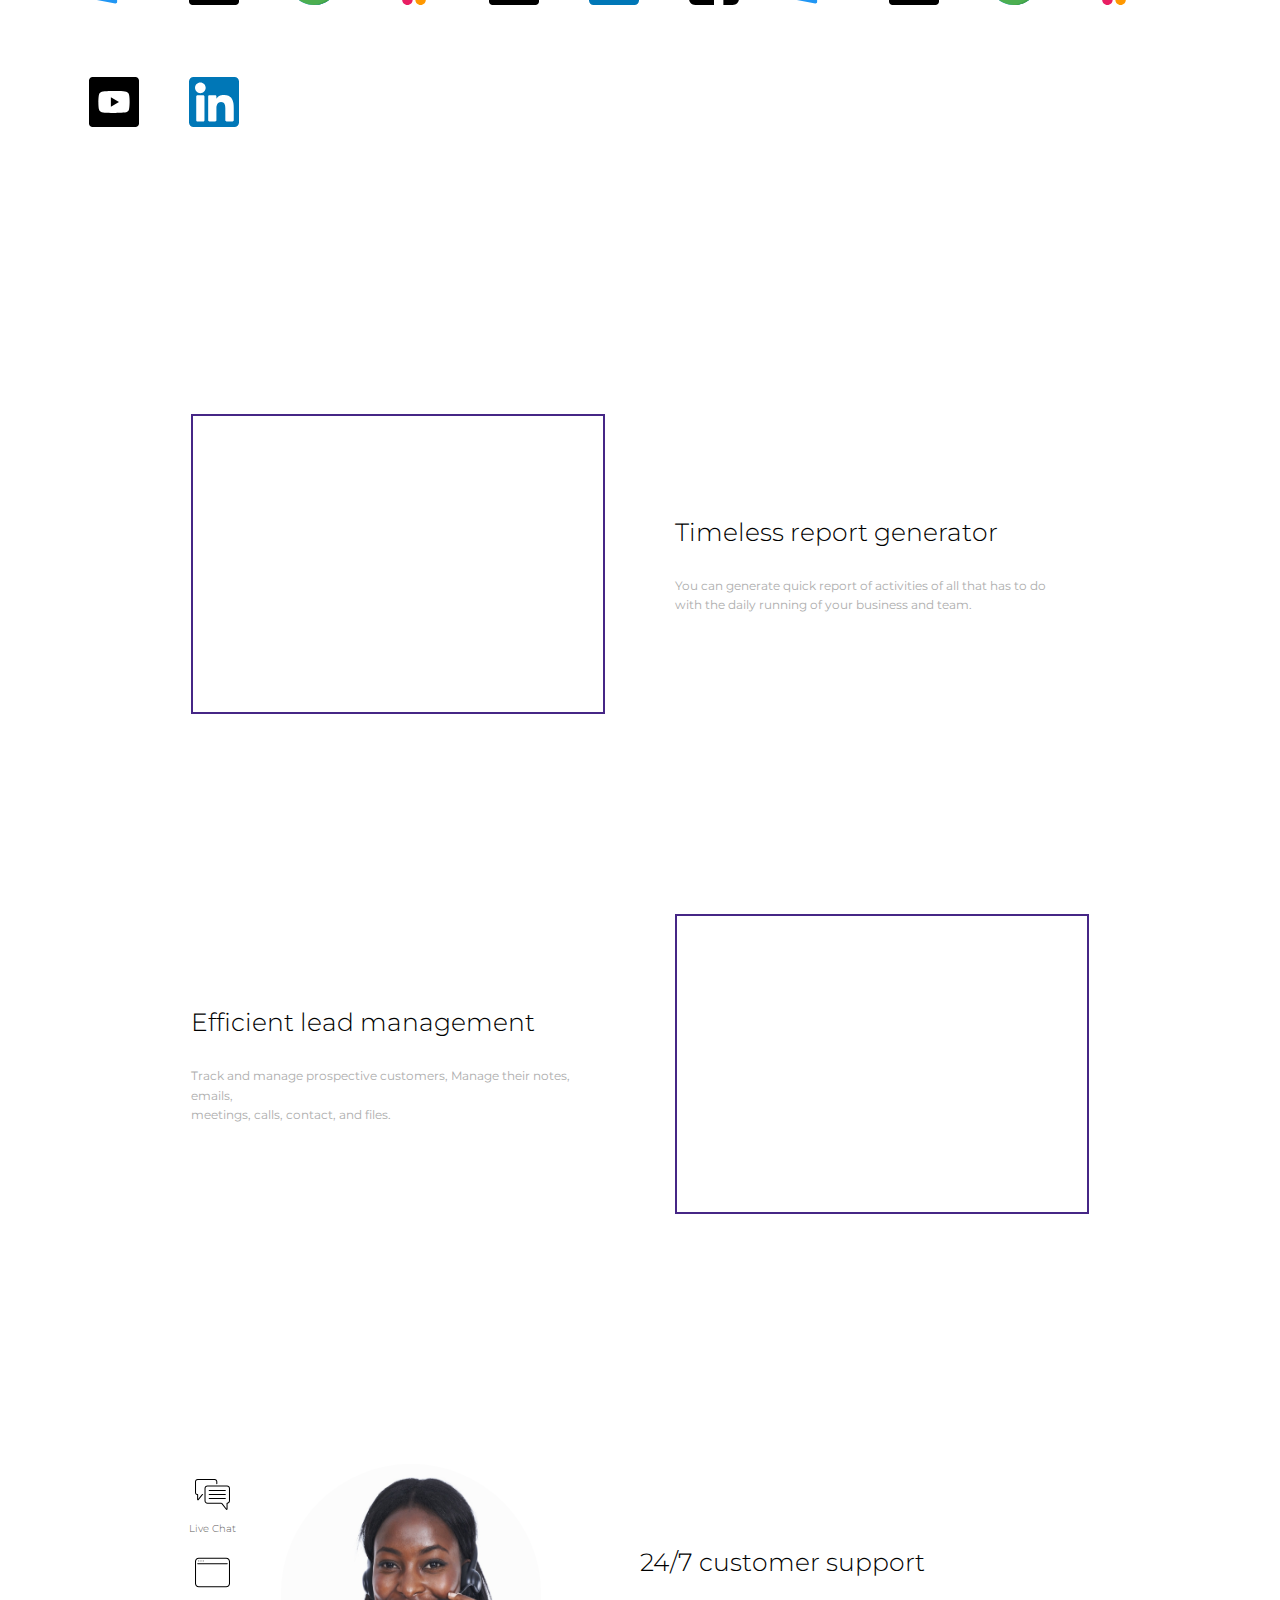
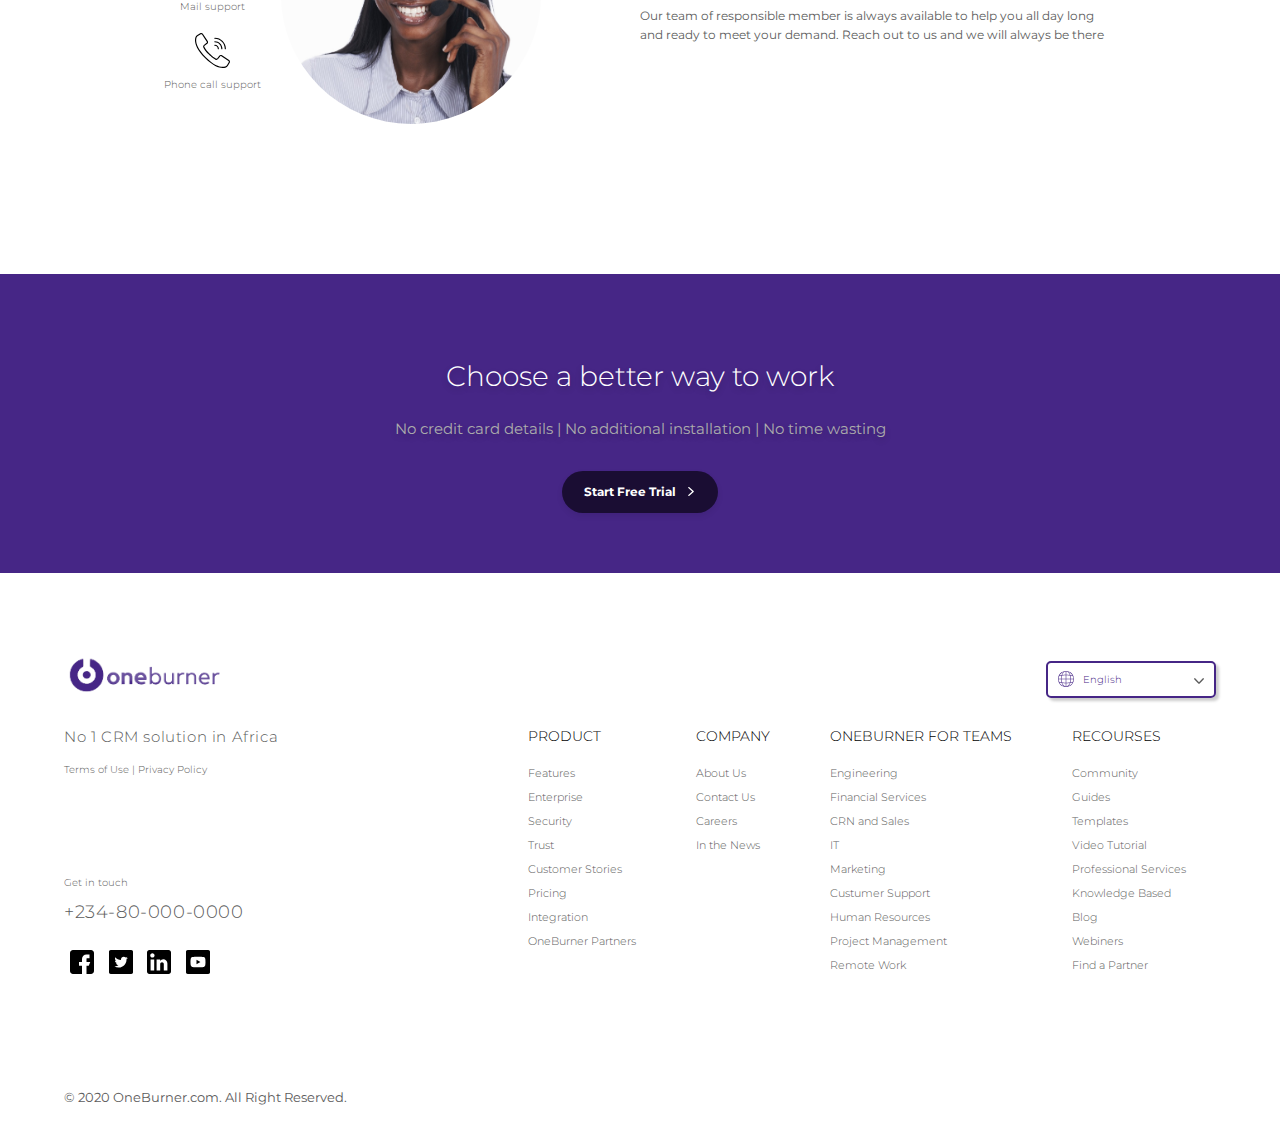
==== commit 5d2cbb57: "added favicon and map" ====
--- a/index.html
+++ b/index.html
@@ -2,6 +2,7 @@
 <html lang="en">
   <head>
     <meta charset="UTF-8" />
+    <link rel="icon" href="assets/icons/facicon.PNG" />
     <meta http-equiv="X-UA-Compatible" content="IE=edge" />
     <meta name="viewport" content="width=device-width, initial-scale=1.0" />
     <title>OneBurner</title>
@@ -55,7 +56,7 @@
             <img src="assets/icons/arrow-down.svg" alt="" class="link-icon" />
           </li>
           <li class="nav-link"><a href="#">Pricing</a></li>
-          <li class="nav-link"><a href="#">Enterprise</a></li>
+          <li class="nav-link"><a href="enterprise.html">Enterprise</a></li>
           <li class="nav-link"><a href="#">Support</a></li>
         </ul>
         <ul class="flex-vertical-center right-nav-links">
@@ -310,6 +311,25 @@
                 class="logo"
             /></a>
           </h3>
+        </div>
+        <div class="language-drop" id="language-select">
+          <img
+            src="assets/icons/language.svg"
+            alt="language icon"
+            class="lang-icon lang"
+          />
+          <span class="flex-vertical-center"> English </span>
+          <img
+            src="assets/icons/arrow-down.svg"
+            alt="arrow down icon"
+            class="lang-icon arrow"
+          />
+          <ul class="drop">
+            <li class="selected"><a>English</a></li>
+            <li><a>Igbo</a></li>
+            <li><a>Hausa</a></li>
+            <li><a>Yoruba</a></li>
+          </ul>
         </div>
       </div>
       <div class="contact-and-links">
@@ -408,6 +428,7 @@
       </div>
       <p class="copyright">&copy; 2020 OneBurner.com. All Right Reserved.</p>
     </footer>
+    <script src="https://code.jquery.com/jquery-2.2.3.min.js"></script>
     <script src="js/script.js"></script>
   </body>
 </html>
--- a/css/default.css
+++ b/css/default.css
@@ -356,3 +356,127 @@
   color: var(--linkColor);
   font-size: 1.3em;
 }
+
+.language-drop {
+  background: transparent;
+  box-shadow: 3px 3px 3px rgba(0, 0, 0, 0.2);
+  cursor: pointer;
+  margin: 0 0;
+  margin-left: auto;
+  max-width: 17em;
+  padding: 1em 2em;
+  position: relative;
+  width: 75%;
+  z-index: 3;
+  border: 0.2em solid var(--secondaryColor);
+  border-radius: 0.5em;
+}
+
+/* .language-drop::after {
+  border-color: #695d52 transparent;
+  border-style: solid;
+  border-width: 10px 10px 0;
+  content: "";
+  height: 0;
+  margin-top: -4px;
+  position: absolute;
+  right: 1rem;
+  top: 50%;
+  width: 0;
+} */
+
+.language-drop .drop {
+  background: var(--primaryColor);
+  /* box-shadow: 3px 3px 3px rgba(0, 0, 0, 0.2); */
+  border: 0.2em solid var(--secondaryColor);
+  border-top: none;
+  display: none;
+  left: 0;
+  list-style: none;
+  margin-top: 0.2em;
+  opacity: 0;
+  padding-left: 0;
+  pointer-events: none;
+  position: absolute;
+  right: 0;
+  top: 100%;
+  z-index: 2;
+}
+.language-drop .drop li {
+  border-top: 0.2em solid var(--secondaryColor);
+  transition: background 0.5s ease-in-out;
+}
+.language-drop .drop li a {
+  color: #695d52;
+  display: block;
+  padding: 1rem;
+  text-decoration: none;
+}
+
+.language-drop span {
+  color: var(--secondaryColor);
+  margin-left: 1.5em;
+}
+.language-drop .lang-icon {
+  position: absolute;
+  right: 1em;
+  top: 1.3em;
+  height: 1em;
+  width: 1em;
+}
+.language-drop .lang {
+  left: 1em;
+  top: 0.8em;
+  height: 1.6em;
+  width: 1.6em;
+}
+
+.language-drop .drop li:hover a {
+  background-color: var(--secondaryColor);
+  color: var(--primaryColor);
+}
+.language-drop .drop .selected a {
+  background-color: var(--secondaryColor);
+  color: var(--primaryColor);
+}
+
+.language-drop.active::after {
+  border-width: 0 10px 10px;
+}
+
+.language-drop.active .drop {
+  display: block;
+  opacity: 1;
+  pointer-events: auto;
+}
+
+/* MAP */
+g {
+  position: relative;
+}
+.st0 {
+  fill: skyblue;
+  stroke-width: 0.02em;
+  stroke: #46268679;
+  z-index: 0;
+}
+.st0:hover {
+  stroke-width: 1px;
+  fill: #462686;
+  stroke: #462686;
+  transition: 1s ease-out all;
+  z-index: 2;
+  left: 0;
+  top: 0;
+}
+#Kenya,
+#Egypt,
+#Nigeria,
+#Mali,
+#Togo,
+#Ghana,
+#Tunisia,
+#Tanzania,
+#South-Africa {
+  fill: #462686;
+}
